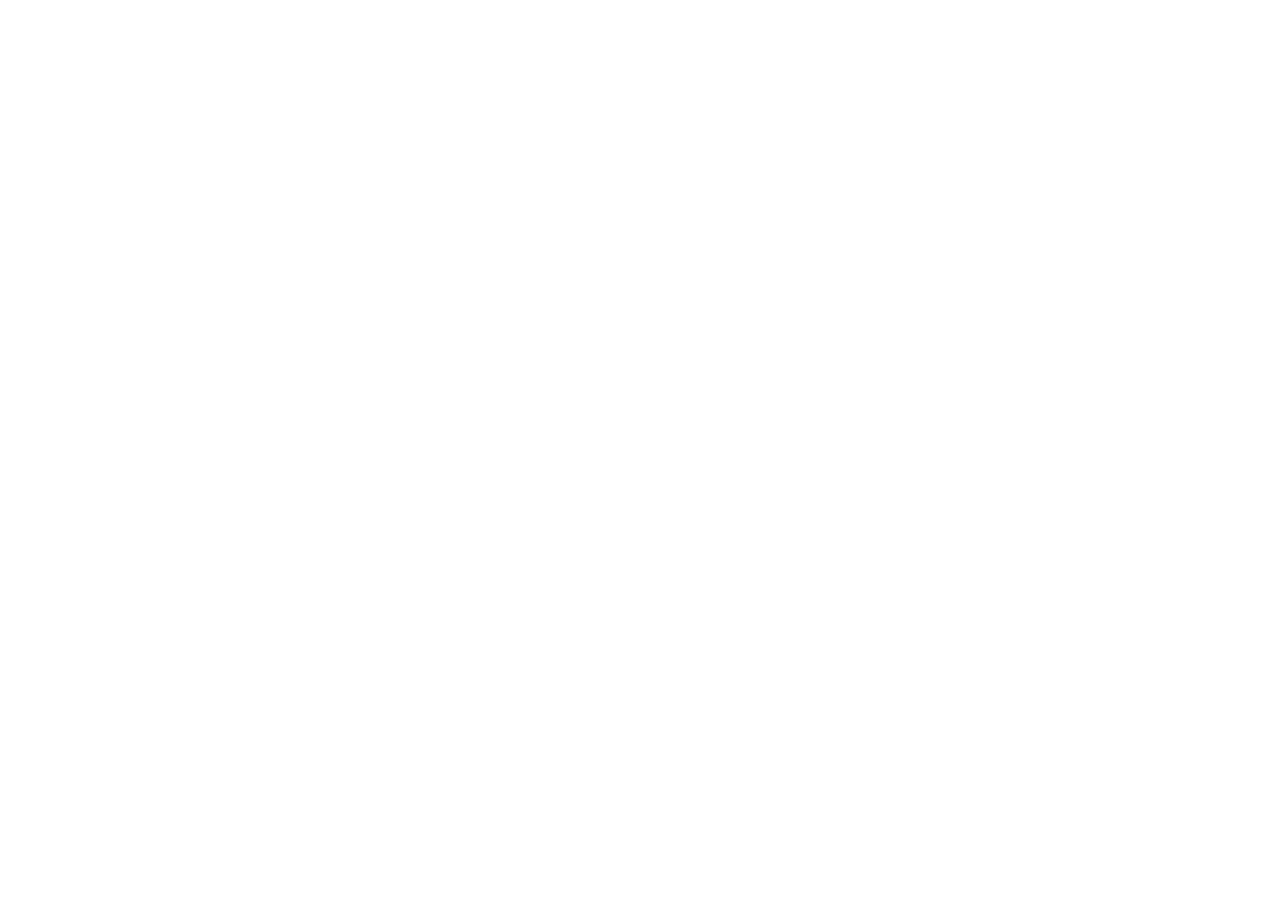
==== My_page/index.html @ 0530f571 "Empece a hacer mi portfolio" ====
<!DOCTYPE html>
<html lang="es-ar">
<head>
    <meta charset="UTF-8">
    <meta name="viewport" content="width=device-width, initial-scale=1.0">
    <title>Pagina Portfolio</title>
    <link rel="stylesheet" href="styles.css">
    <link rel="shortcut icon" href="/imagenes/pikachu.png">
    <link rel="preconnect" href="https://fonts.googleapis.com">
    <link rel="preconnect" href="https://fonts.gstatic.com" crossorigin>
    <link href="https://fonts.googleapis.com/css2?family=Ubuntu:ital,wght@0,300;0,400;0,500;0,700;1,300;1,400;1,500;1,700&display=swap" rel="stylesheet">
    
</head>
<body>
    
</body>
</html>
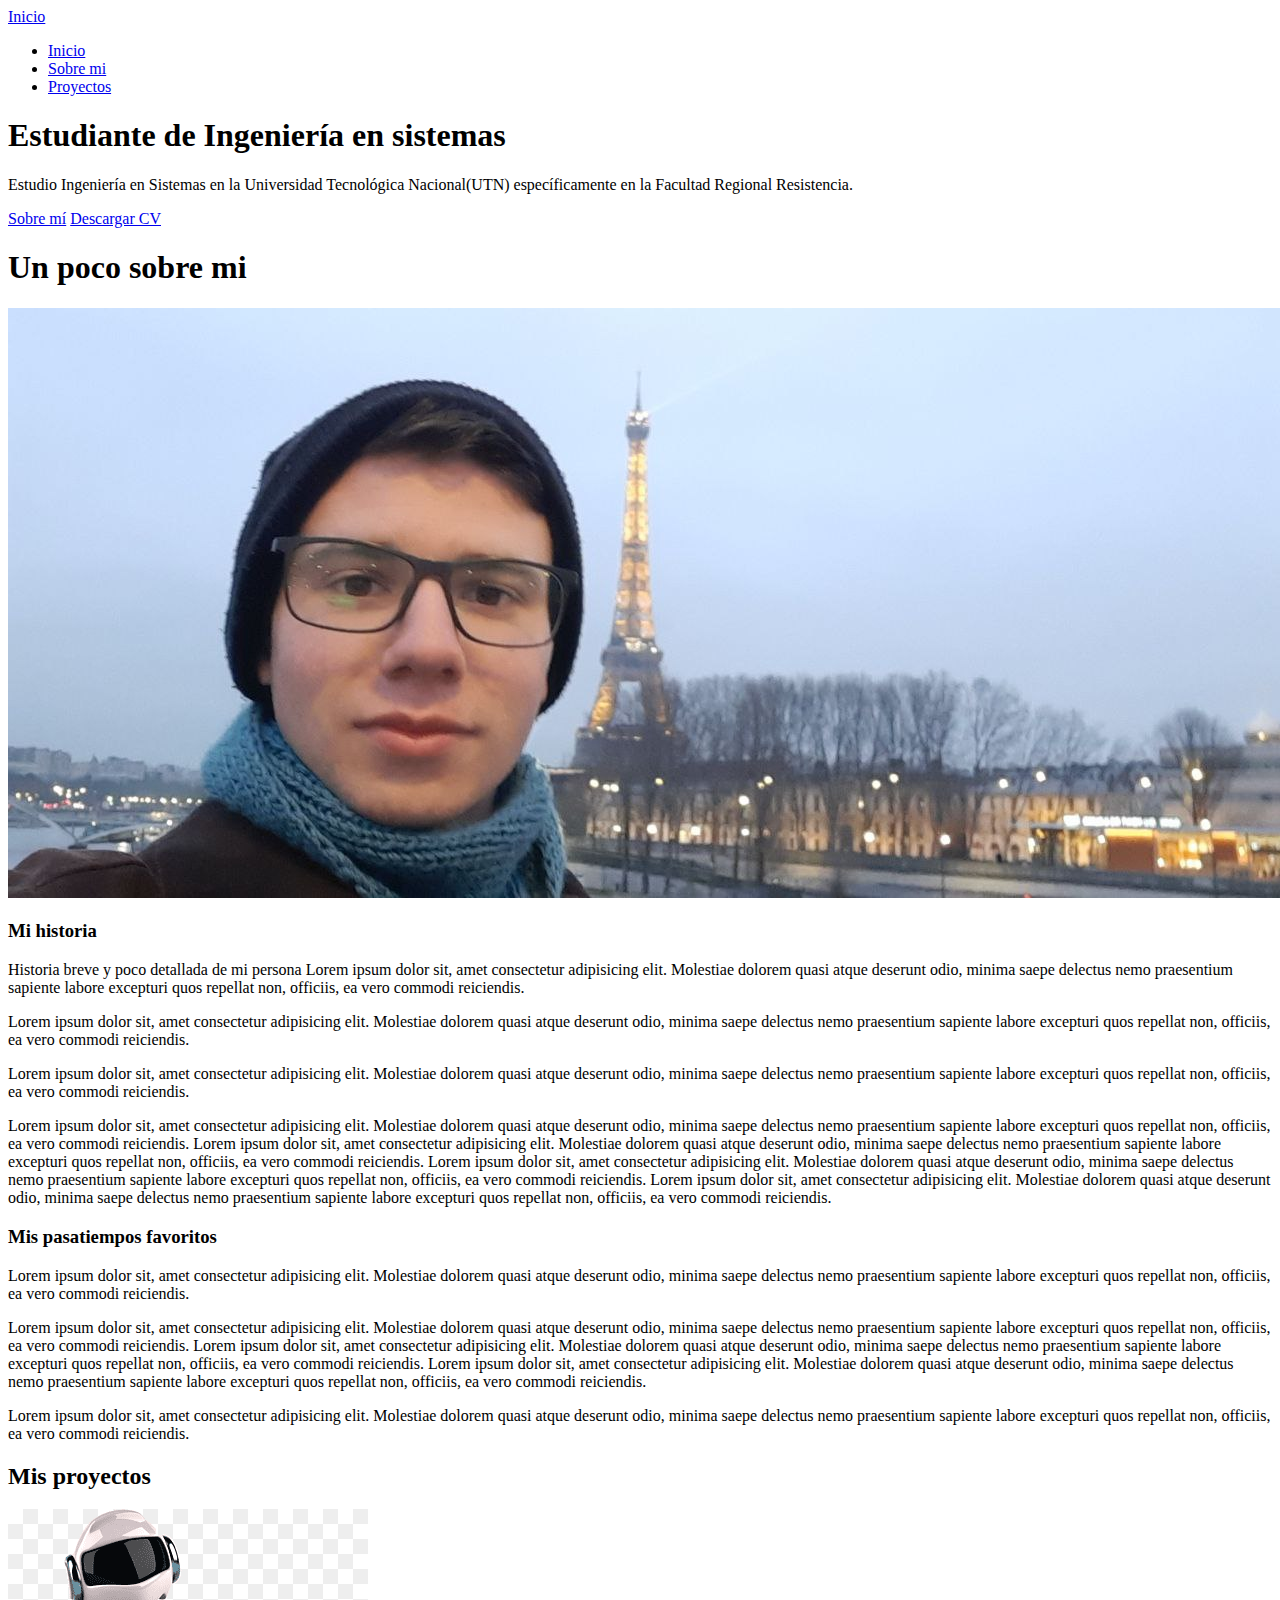
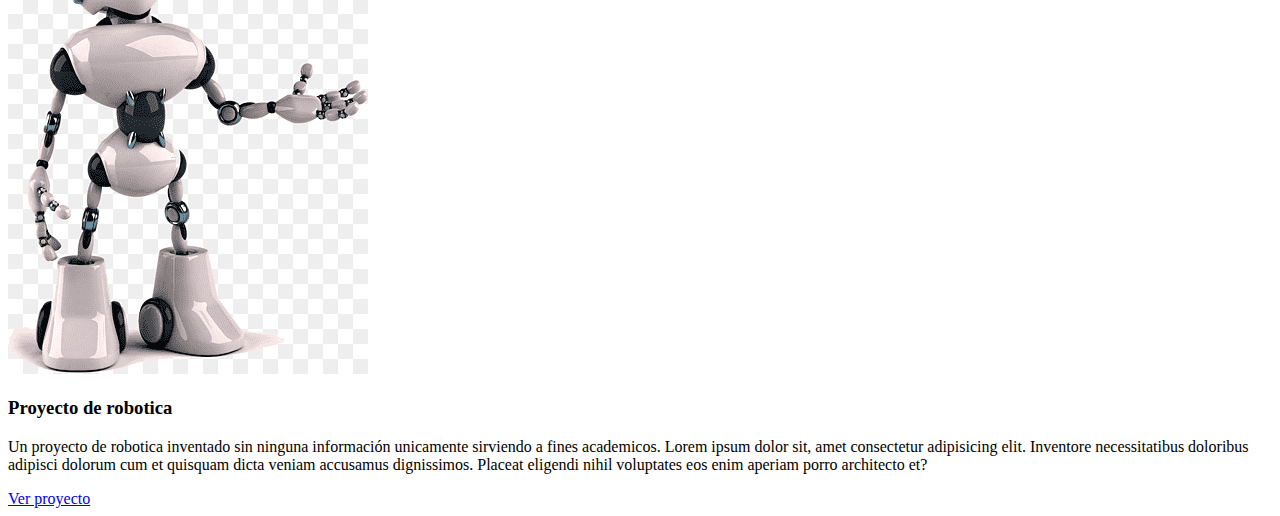
==== commit 88e1f723: "agregue mas detalle de reyeno a la pagina y unas fotos" ====
--- a/My_page/index.html
+++ b/My_page/index.html
@@ -12,6 +12,192 @@
     
 </head>
 <body>
-    
+    <header class="Encabezado">
+        <nav class="Menu">
+            <a class="Menu__enlace" href="#presentacion">Inicio</a>
+            <ul enlace__items>
+                <li class="enlace__items">
+                    <a class="enlace__enlace" href="#presentacion">Inicio</a>
+                </li>
+                <li class="enlace__items">
+                    <a class="enlace__enlace" href="#sobreMi">Sobre mi</a>
+                </li>
+                <li class="enlace__items">
+                    <a class="enlace__enlace" href="#proyectos">Proyectos</a>
+                </li>
+            </ul>
+        </nav>
+    </header>
+
+    <main class="principal">
+        <section class="presentacion" id="presentacion">
+          <div class="presentacion__contenedor_info">
+            <h1 class="presentacion__titulo">Estudiante de Ingeniería en sistemas</h1>
+                <p class="presentacion__parrafo">
+                Estudio Ingeniería en Sistemas en la Universidad Tecnológica Nacional(UTN) 
+                específicamente en la Facultad Regional Resistencia.
+                </p>
+            <div class="presentacion__contenedor_botones">
+                <a href="#sobre-mi" class="boton" role="button">Sobre mí</a>
+                <a href="/My_page/cv/cv.pdf" target="_blank" class="boton boton_oscuro" role="button">Descargar CV</a>
+            </div>
+
+            <article class="articulo sobre_mi" id="sobreMi">
+                <h1 class="articulo__titulo">Un poco sobre mi</h1>
+                <div class="articulo__contenedor_descripciones">
+                  <section class="seccion_descripcion">
+                    <div class="seccion_descripcion__porta_retrato">
+                      <img
+                        class="seccion_descripcion__imagen"
+                        src="/My_page/imagenes/mi_perfil.jpg"
+                        alt="Imagen de perfil del autor"
+                        title="Autor"
+                      />
+                    </div>
+                    <div
+                      class="seccion_descripcion__info scroll scroll_fino scroll_gris"
+                      aria-label="descripcion personal"
+                    >
+                      <h3 class="seccion_descripcion__titulo" id="mi_historia_titulo">
+                        Mi historia
+                      </h3>
+                      <p
+                        class="seccion_descripcion__parrafo"
+                        aria-label="Detalles de mi historia"
+                        aria-describedby="mi_historia_titulo"
+                      >
+                        Historia breve y poco detallada de mi persona
+                        Lorem ipsum dolor sit, amet consectetur adipisicing elit.
+                        Molestiae dolorem quasi atque deserunt odio, minima saepe
+                        delectus nemo praesentium sapiente labore excepturi quos
+                        repellat non, officiis, ea vero commodi reiciendis.
+                      </p>
+                      <p
+                        class="seccion_descripcion__parrafo"
+                        aria-label="Detalles de mi historia"
+                        aria-describedby="mi_historia_titulo"
+                      >
+                        Lorem ipsum dolor sit, amet consectetur adipisicing elit.
+                        Molestiae dolorem quasi atque deserunt odio, minima saepe
+                        delectus nemo praesentium sapiente labore excepturi quos
+                        repellat non, officiis, ea vero commodi reiciendis.
+                      </p>
+                      <p
+                        class="seccion_descripcion__parrafo"
+                        aria-label="Detalles de mi historia"
+                        aria-describedby="mi_historia_titulo"
+                      >
+                        Lorem ipsum dolor sit, amet consectetur adipisicing elit.
+                        Molestiae dolorem quasi atque deserunt odio, minima saepe
+                        delectus nemo praesentium sapiente labore excepturi quos
+                        repellat non, officiis, ea vero commodi reiciendis.
+                      </p>
+                      <p
+                        class="seccion_descripcion__parrafo"
+                        aria-label="Detalles de mi historia"
+                        aria-describedby="mi_historia_titulo"
+                      >
+                        Lorem ipsum dolor sit, amet consectetur adipisicing elit.
+                        Molestiae dolorem quasi atque deserunt odio, minima saepe
+                        delectus nemo praesentium sapiente labore excepturi quos
+                        repellat non, officiis, ea vero commodi reiciendis. Lorem ipsum
+                        dolor sit, amet consectetur adipisicing elit. Molestiae dolorem
+                        quasi atque deserunt odio, minima saepe delectus nemo
+                        praesentium sapiente labore excepturi quos repellat non,
+                        officiis, ea vero commodi reiciendis. Lorem ipsum dolor sit,
+                        amet consectetur adipisicing elit. Molestiae dolorem quasi atque
+                        deserunt odio, minima saepe delectus nemo praesentium sapiente
+                        labore excepturi quos repellat non, officiis, ea vero commodi
+                        reiciendis. Lorem ipsum dolor sit, amet consectetur adipisicing
+                        elit. Molestiae dolorem quasi atque deserunt odio, minima saepe
+                        delectus nemo praesentium sapiente labore excepturi quos
+                        repellat non, officiis, ea vero commodi reiciendis.
+                      </p>
+                    </div>
+                  </section>
+                  
+                  <section class="seccion_descripcion">
+                    <div
+                      class="seccion_descripcion__info scroll scroll_fino scroll_gris"
+                      aria-label="descripcion personal"
+                    >
+                      <h3 class="seccion_descripcion__titulo" id="mis_hobbies_titulo">
+                        Mis pasatiempos favoritos
+                      </h3>
+                      <p
+                        class="seccion_descripcion__parrafo"
+                        aria-label="Detalles de mis hobbies"
+                        aria-describedby="mis_hobbies_titulo"
+                      >
+                        Lorem ipsum dolor sit, amet consectetur adipisicing elit.
+                        Molestiae dolorem quasi atque deserunt odio, minima saepe
+                        delectus nemo praesentium sapiente labore excepturi quos
+                        repellat non, officiis, ea vero commodi reiciendis.
+                      </p>
+                      <p
+                        class="seccion_descripcion__parrafo"
+                        aria-label="Detalles de mis hobbies"
+                        aria-describedby="mis_hobbies_titulo"
+                      >
+                        Lorem ipsum dolor sit, amet consectetur adipisicing elit.
+                        Molestiae dolorem quasi atque deserunt odio, minima saepe
+                        delectus nemo praesentium sapiente labore excepturi quos
+                        repellat non, officiis, ea vero commodi reiciendis. Lorem ipsum
+                        dolor sit, amet consectetur adipisicing elit. Molestiae dolorem
+                        quasi atque deserunt odio, minima saepe delectus nemo
+                        praesentium sapiente labore excepturi quos repellat non,
+                        officiis, ea vero commodi reiciendis. Lorem ipsum dolor sit,
+                        amet consectetur adipisicing elit. Molestiae dolorem quasi atque
+                        deserunt odio, minima saepe delectus nemo praesentium sapiente
+                        labore excepturi quos repellat non, officiis, ea vero commodi
+                        reiciendis.
+                      </p>
+                      <p
+                        class="seccion_descripcion__parrafo"
+                        aria-label="Detalles de mis hobbies"
+                        aria-describedby="mis_hobbies_titulo"
+                      >
+                        Lorem ipsum dolor sit, amet consectetur adipisicing elit.
+                        Molestiae dolorem quasi atque deserunt odio, minima saepe
+                        delectus nemo praesentium sapiente labore excepturi quos
+                        repellat non, officiis, ea vero commodi reiciendis.
+                      </p>
+                     </div>
+                    </div>
+                  </section>
+
+                  <article class="articulo proyectos" id="proyectos">
+                    <h2 class="articulo__titulo">Mis proyectos</h2>
+                    <div class="contenedor_tarjetas_grid">
+                      <article
+                        class="tarjeta"
+                        aria-label="presentacion de proyecto personal"
+                      >
+                        <img
+                          class="tarjeta__imagen"
+                          src="/My_page/imagenes/robot.png"
+                          alt="imagen del proyecto"
+                          title="proyecto 1"
+                        />
+                        <div class="tarjeta__contenido">
+                          <h3 class="tarjeta__titulo" id="titulo_proyecto_1">Proyecto de robotica</h3>
+                          <span class="tarjeta__divisor"></span>
+                          <p
+                            class="tarjeta__parrafo scroll scroll_fino"
+                            aria-label="descripcion de proyecto personal"
+                            aria-describedby="titulo_proyecto_1"
+                          >
+                            Un proyecto de robotica inventado sin ninguna información
+                            unicamente sirviendo a fines academicos.
+                            Lorem ipsum dolor sit, amet consectetur adipisicing elit.
+                            Inventore necessitatibus doloribus adipisci dolorum cum et
+                            quisquam dicta veniam accusamus dignissimos. Placeat eligendi
+                            nihil voluptates eos enim aperiam porro architecto et?
+                          </p>
+                          <a href="#" class="boton boton_oscuro" target="_blank"
+                            >Ver proyecto</a
+                          >
+                        </div>
+                     </article>
 </body>
 </html>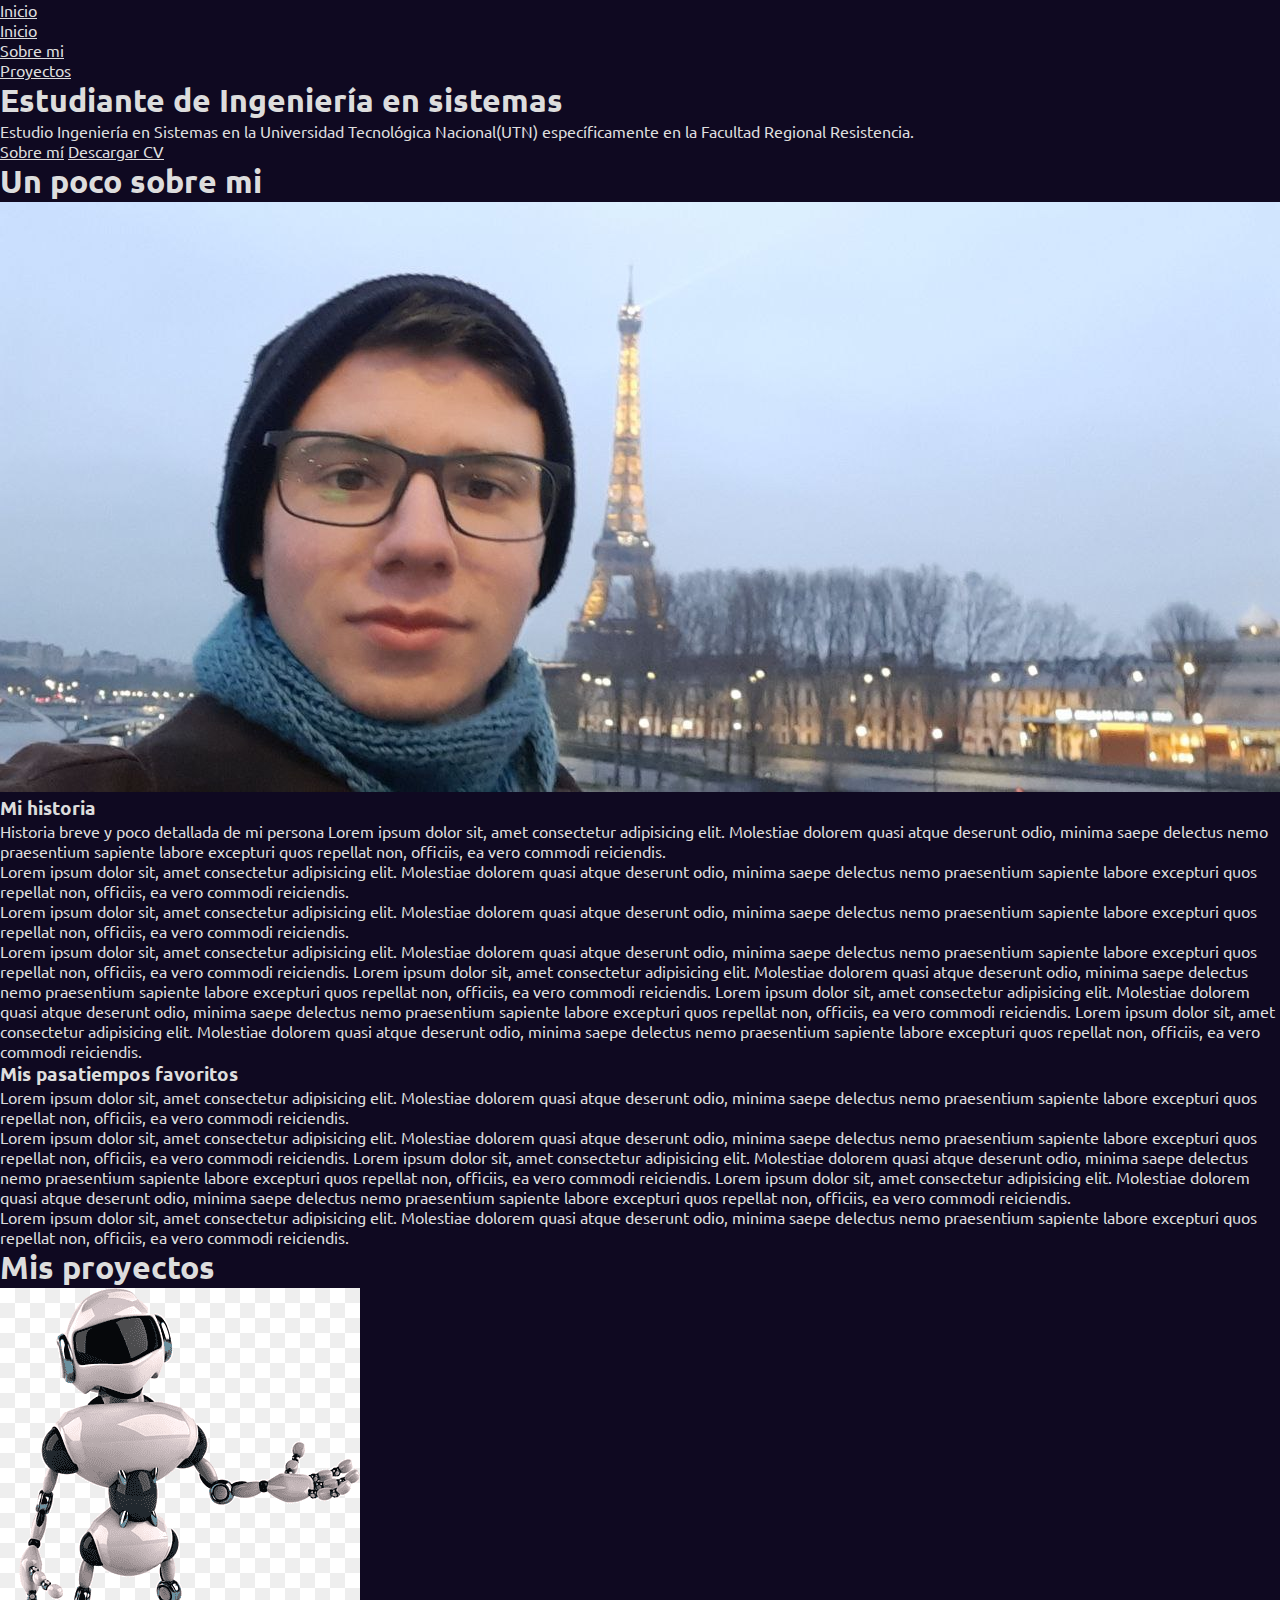
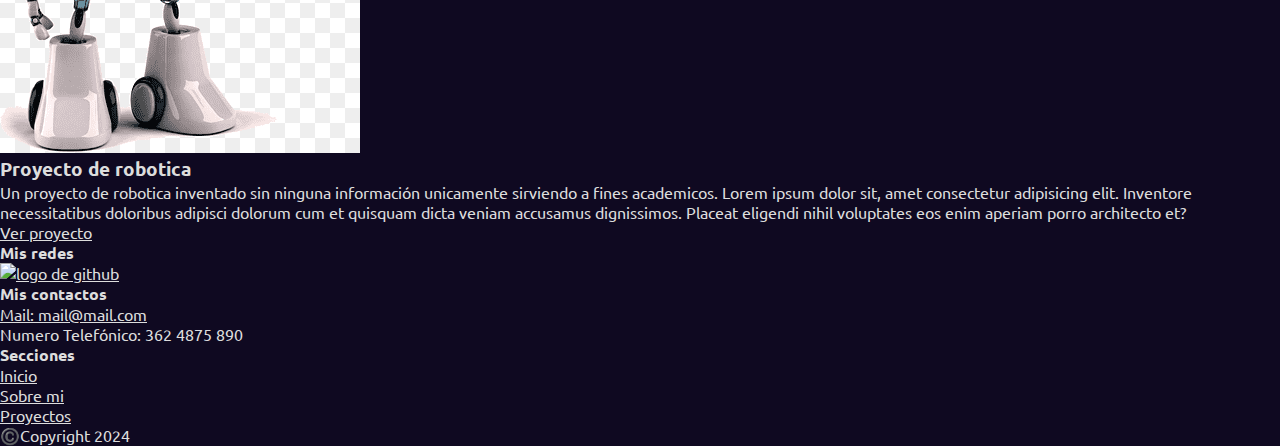
==== commit 828b856e: "se agregaron variables en css y un footer en el html" ====
--- a/My_page/index.html
+++ b/My_page/index.html
@@ -167,7 +167,7 @@
                   </section>
 
                   <article class="articulo proyectos" id="proyectos">
-                    <h2 class="articulo__titulo">Mis proyectos</h2>
+                    <h1 class="articulo__titulo">Mis proyectos</h1>
                     <div class="contenedor_tarjetas_grid">
                       <article
                         class="tarjeta"
@@ -197,7 +197,77 @@
                           <a href="#" class="boton boton_oscuro" target="_blank"
                             >Ver proyecto</a
                           >
+
+                          <footer class="pie_de_pagina" role="contentinfo">
+                            <!-- explicacion: la primer columna sera para nuestras redes,
+                              cabe aclarar que la estructura sera similar en todos los casos y solo habrá pequeños cambios -->
+                            <div class="pie_de_pagina__columna">
+                              <h4 class="pie_de_pagina__titulo_columna">Mis redes</h4>
+                              <ul class="enlaces enlaces_redes">
+                                <li class="enlaces__item">
+                                  <a
+                                    class="enlaces__enlace enlaces__enlace_footer"
+                                    href="https://github.com/Matrixas8"
+                                    target="_blank"
+                                    ><img
+                                      class="enlaces__icono"
+                                      src="./assets/images/logos/github-logo.png"
+                                      alt="logo de github"
+                                      title="github"
+                                  /></a>
+                                </li>
+                              </ul>
+                            </div>
+                            <!-- explicacion: la segunda columna sera para nuestros medios de contacto  -->
+                            <div class="pie_de_pagina__columna">
+                              <h4 class="pie_de_pagina__titulo_columna">Mis contactos</h4>
+                              <ul class="enlaces enlaces_vertical">
+                                <li class="enlaces__item">
+                                  <a
+                                    class="enlaces__enlace enlaces__enlace_footer"
+                                    href="mailto:mail@mail.com"
+                                    target="_blank"
+                                    >Mail: mail@mail.com</a
+                                  >
+                                </li>
+                                <li class="enlaces__item">
+                                    <a
+                                      class="enlaces__enlace enlaces__enlace_footer"
+                                      target="_blank"
+                                      >Numero Telefónico: 362 4875 890</a
+                                    >
+                                  </li>
+                              </ul>
+                            </div>
+                            <!-- explicacion: la ultima columna sera para los enlaces de navegacion -->
+                            <div class="pie_de_pagina__columna" role="navigation">
+                              <h4 class="pie_de_pagina__titulo_columna">Secciones</h4>
+                              <ul class="enlaces enlaces_vertical">
+                                <li class="enlaces__item">
+                                  <a
+                                    class="enlaces__enlace enlaces__enlace_footer"
+                                    href="#presentacion"
+                                    >Inicio</a
+                                  >
+                                </li>
+                                <li class="enlaces__item">
+                                  <a class="enlaces__enlace enlaces__enlace_footer" href="#sobreMi"
+                                    >Sobre mi</a
+                                  >
+                                </li>
+                                <li class="enlaces__item">
+                                  <a class="enlaces__enlace enlaces__enlace_footer" href="#proyectos"
+                                    >Proyectos</a
+                                  >
+                                </li>
+                              </ul>
+                            </div>
+                            <!-- por ultimo los derechos de la pagina -->
+                            <div class="pie_de_pagina__copyright">
+                              <p>©️Copyright 2024</p>
+                            </div>
+                          </footer>
                         </div>
                      </article>
-</body>
+    </body>
 </html>--- a/My_page/styles.css
+++ b/My_page/styles.css
@@ -0,0 +1,44 @@
+:root { /*variables*/
+    /* colors */
+    --texto-primario: #dddddd;
+    --texto-secundario: #d1d1d1;
+    --fondo-primario: #0f0921;
+    --fondo-primario-transparente: #0f092180;
+    --fondo-secundario: #0a0c13;
+    --color-primario: #2c2acb;
+    --color-primario-apagado: #2422a3;
+    --color-secundario: #9b70f9;
+    --color-terciario: #6f6f6f;
+  
+    /* sizes */
+    --presentacion-titulo-tamanio: 4rem;
+    --presentacion-titulo-tamanio-grande: 3.4rem;
+    --presentacion-descripcion-tamanio: 1.2rem;
+    --titulo-tamanio: 3rem;
+    --sub-titulo-tamanio: 2rem;
+    --texto-tamanio: 1.1rem;
+    --enlaces-tamanio: 1.2rem;
+    --texto-peso-grueso: 700;
+    --texto-peso-regular: 400;
+    --texto-peso-fino: 300;
+  }
+
+  * {
+    /* normalizador */
+    box-sizing: border-box;
+    padding: 0;
+    margin: 0;
+    /* generales */
+    color: var(--texto-primario);
+    scroll-behavior: smooth;
+    font-family: "Ubuntu", sans-serif;
+    font-style: normal;
+  }
+
+  html {
+    background-color: var(--fondo-primario);
+  }
+  body {
+    min-height: 100%;
+    position: relative;
+  }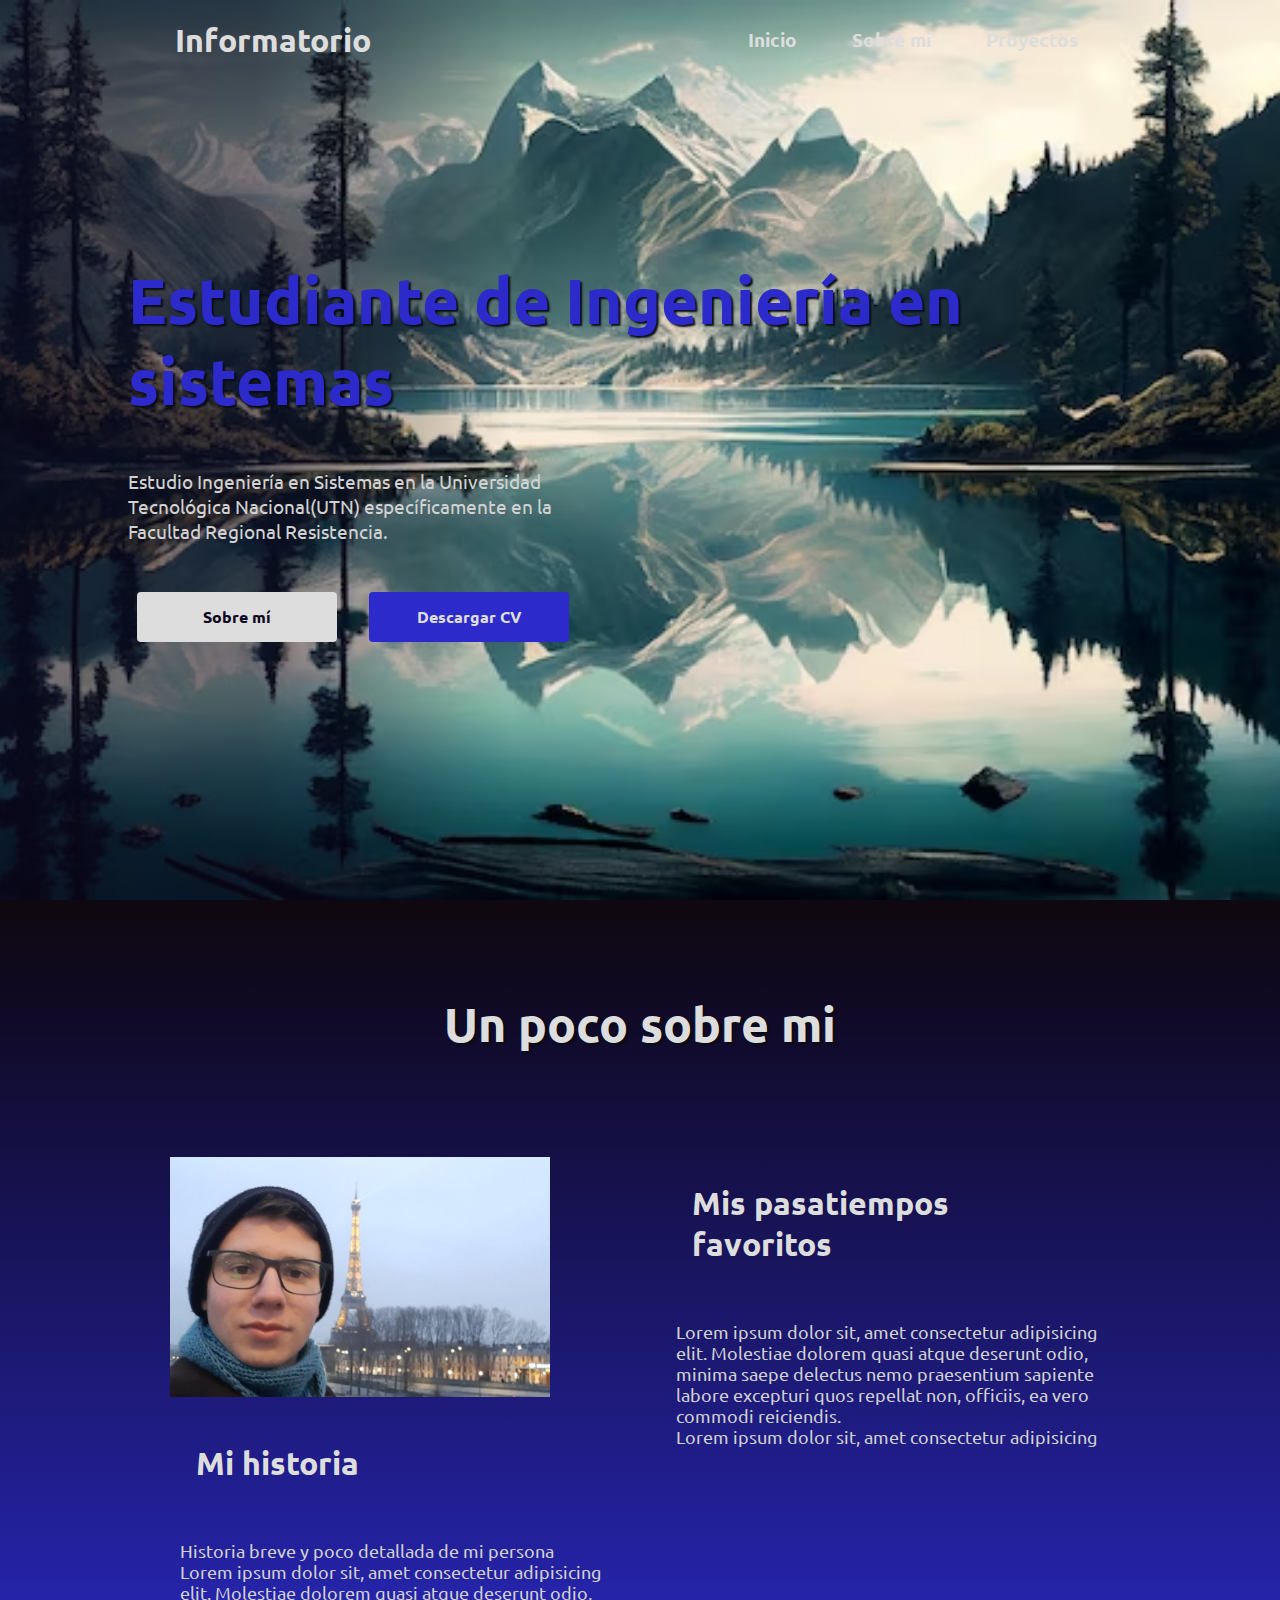
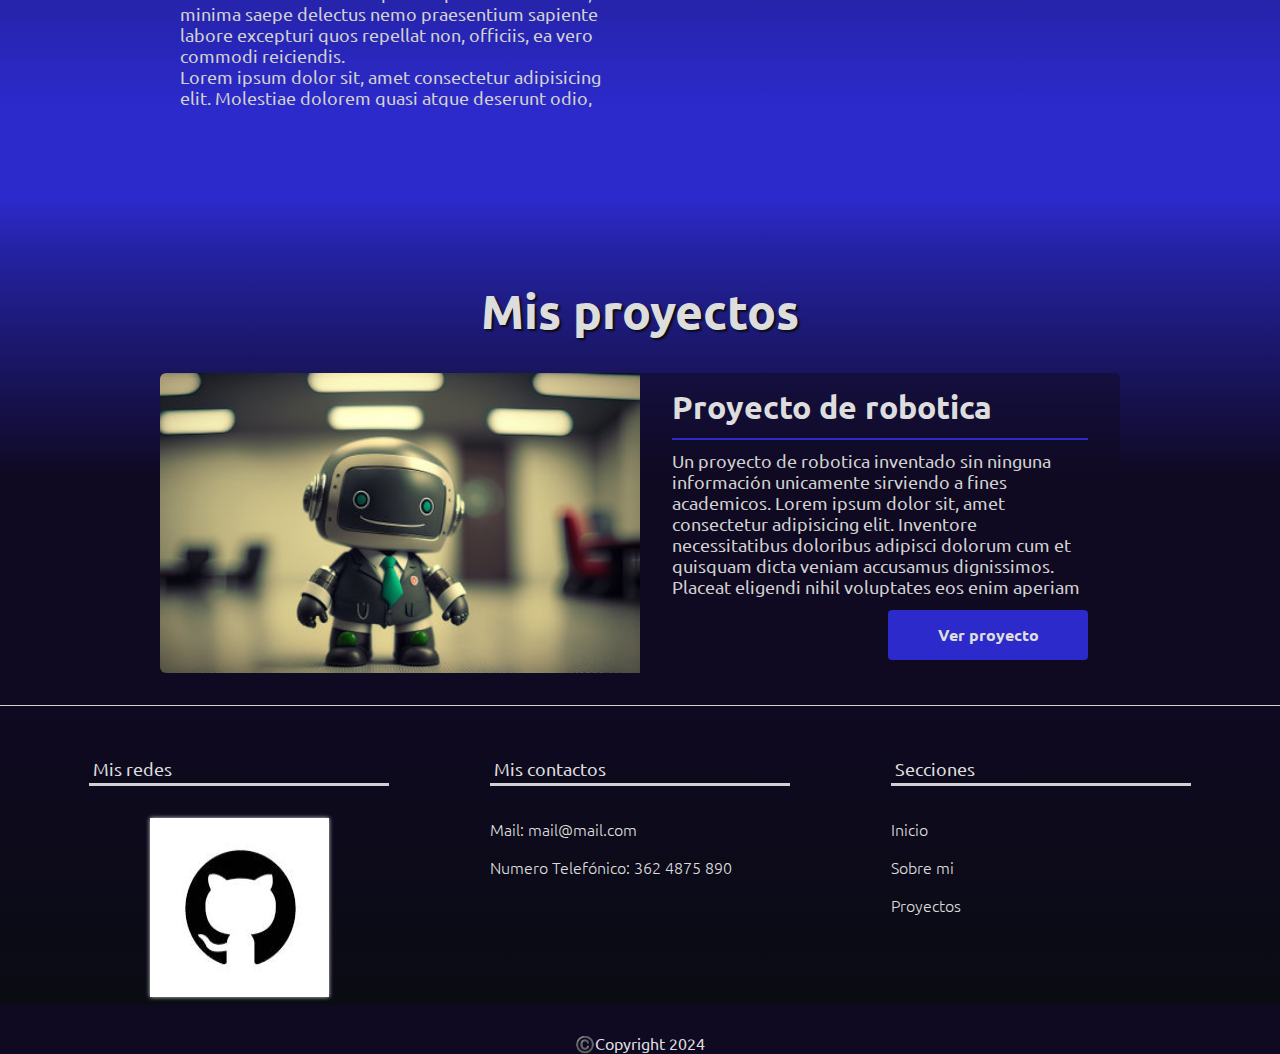
==== commit dbb6a3d0: "se agrego todas las modificaciones de css" ====
--- a/My_page/index.html
+++ b/My_page/index.html
@@ -14,16 +14,18 @@
 <body>
     <header class="Encabezado">
         <nav class="Menu">
-            <a class="Menu__enlace" href="#presentacion">Inicio</a>
-            <ul enlace__items>
-                <li class="enlace__items">
-                    <a class="enlace__enlace" href="#presentacion">Inicio</a>
+            <a class="Menu__enlace" href="#presentacion">
+                <h1 class="navegacion__titulo">Informatorio</h1>
+            </a>
+            <ul class="enlaces">
+                <li class="enlaces__item">
+                    <a class="enlaces__enlace" href="#presentacion">Inicio</a>
                 </li>
-                <li class="enlace__items">
-                    <a class="enlace__enlace" href="#sobreMi">Sobre mi</a>
+                <li class="enlaces__item">
+                    <a class="enlaces__enlace" href="#sobreMi">Sobre mi</a>
                 </li>
-                <li class="enlace__items">
-                    <a class="enlace__enlace" href="#proyectos">Proyectos</a>
+                <li class="enlaces__item">
+                    <a class="enlaces__enlace" href="#proyectos">Proyectos</a>
                 </li>
             </ul>
         </nav>
@@ -38,14 +40,16 @@
                 específicamente en la Facultad Regional Resistencia.
                 </p>
             <div class="presentacion__contenedor_botones">
-                <a href="#sobre-mi" class="boton" role="button">Sobre mí</a>
+                <a href="#sobreMi" class="boton" role="button">Sobre mí</a>
                 <a href="/My_page/cv/cv.pdf" target="_blank" class="boton boton_oscuro" role="button">Descargar CV</a>
             </div>
+          </div>
+        </section>
 
-            <article class="articulo sobre_mi" id="sobreMi">
-                <h1 class="articulo__titulo">Un poco sobre mi</h1>
-                <div class="articulo__contenedor_descripciones">
-                  <section class="seccion_descripcion">
+        <article class="articulo sobreMi" id="sobreMi">
+            <h1 class="articulo__titulo">Un poco sobre mi</h1>
+            <div class="articulo__contenedor_descripciones">
+                <section class="seccion_descripcion">
                     <div class="seccion_descripcion__porta_retrato">
                       <img
                         class="seccion_descripcion__imagen"
@@ -114,16 +118,16 @@
                         repellat non, officiis, ea vero commodi reiciendis.
                       </p>
                     </div>
-                  </section>
+                </section>
                   
-                  <section class="seccion_descripcion">
+                <section class="seccion_descripcion">
                     <div
                       class="seccion_descripcion__info scroll scroll_fino scroll_gris"
                       aria-label="descripcion personal"
                     >
-                      <h3 class="seccion_descripcion__titulo" id="mis_hobbies_titulo">
+                    <h3 class="seccion_descripcion__titulo" id="mis_hobbies_titulo">
                         Mis pasatiempos favoritos
-                      </h3>
+                    </h3>
                       <p
                         class="seccion_descripcion__parrafo"
                         aria-label="Detalles de mis hobbies"
@@ -164,110 +168,107 @@
                       </p>
                      </div>
                     </div>
-                  </section>
+                </section>
+            </div>
+        </article>
+    <article class="articulo proyectos" id="proyectos">
+        <h1 class="articulo__titulo">Mis proyectos</h1>
+        <div class="contenedor_tarjetas_grid">
+            <article
+            class="tarjeta"
+            aria-label="presentacion de proyecto personal"
+            >
+            <img
+                class="tarjeta__imagen"
+                src="/My_page/imagenes/robot.png"
+                alt="imagen del proyecto"
+                title="proyecto 1"
+            />
+            <div class="tarjeta__contenido">
+                <h3 class="tarjeta__titulo" id="titulo_proyecto_1">Proyecto de robotica</h3>
+                <span class="tarjeta__divisor"></span>
+                <p
+                class="tarjeta__parrafo scroll scroll_fino"
+                aria-label="descripcion de proyecto personal"
+                aria-describedby="titulo_proyecto_1"
+                >
+                Un proyecto de robotica inventado sin ninguna información
+                unicamente sirviendo a fines academicos.
+                Lorem ipsum dolor sit, amet consectetur adipisicing elit.
+                Inventore necessitatibus doloribus adipisci dolorum cum et
+                quisquam dicta veniam accusamus dignissimos. Placeat eligendi
+                nihil voluptates eos enim aperiam porro architecto et?
+                </p>
+                <a href="#" class="boton boton_oscuro" target="_blank">Ver proyecto</a>
+            </div>
+    </article>
+    </main>
 
-                  <article class="articulo proyectos" id="proyectos">
-                    <h1 class="articulo__titulo">Mis proyectos</h1>
-                    <div class="contenedor_tarjetas_grid">
-                      <article
-                        class="tarjeta"
-                        aria-label="presentacion de proyecto personal"
-                      >
-                        <img
-                          class="tarjeta__imagen"
-                          src="/My_page/imagenes/robot.png"
-                          alt="imagen del proyecto"
-                          title="proyecto 1"
-                        />
-                        <div class="tarjeta__contenido">
-                          <h3 class="tarjeta__titulo" id="titulo_proyecto_1">Proyecto de robotica</h3>
-                          <span class="tarjeta__divisor"></span>
-                          <p
-                            class="tarjeta__parrafo scroll scroll_fino"
-                            aria-label="descripcion de proyecto personal"
-                            aria-describedby="titulo_proyecto_1"
-                          >
-                            Un proyecto de robotica inventado sin ninguna información
-                            unicamente sirviendo a fines academicos.
-                            Lorem ipsum dolor sit, amet consectetur adipisicing elit.
-                            Inventore necessitatibus doloribus adipisci dolorum cum et
-                            quisquam dicta veniam accusamus dignissimos. Placeat eligendi
-                            nihil voluptates eos enim aperiam porro architecto et?
-                          </p>
-                          <a href="#" class="boton boton_oscuro" target="_blank"
-                            >Ver proyecto</a
-                          >
-
-                          <footer class="pie_de_pagina" role="contentinfo">
-                            <!-- explicacion: la primer columna sera para nuestras redes,
-                              cabe aclarar que la estructura sera similar en todos los casos y solo habrá pequeños cambios -->
-                            <div class="pie_de_pagina__columna">
-                              <h4 class="pie_de_pagina__titulo_columna">Mis redes</h4>
-                              <ul class="enlaces enlaces_redes">
-                                <li class="enlaces__item">
-                                  <a
-                                    class="enlaces__enlace enlaces__enlace_footer"
-                                    href="https://github.com/Matrixas8"
-                                    target="_blank"
-                                    ><img
-                                      class="enlaces__icono"
-                                      src="./assets/images/logos/github-logo.png"
-                                      alt="logo de github"
-                                      title="github"
-                                  /></a>
-                                </li>
-                              </ul>
-                            </div>
-                            <!-- explicacion: la segunda columna sera para nuestros medios de contacto  -->
-                            <div class="pie_de_pagina__columna">
-                              <h4 class="pie_de_pagina__titulo_columna">Mis contactos</h4>
-                              <ul class="enlaces enlaces_vertical">
-                                <li class="enlaces__item">
-                                  <a
-                                    class="enlaces__enlace enlaces__enlace_footer"
-                                    href="mailto:mail@mail.com"
-                                    target="_blank"
-                                    >Mail: mail@mail.com</a
-                                  >
-                                </li>
-                                <li class="enlaces__item">
-                                    <a
-                                      class="enlaces__enlace enlaces__enlace_footer"
-                                      target="_blank"
-                                      >Numero Telefónico: 362 4875 890</a
-                                    >
-                                  </li>
-                              </ul>
-                            </div>
-                            <!-- explicacion: la ultima columna sera para los enlaces de navegacion -->
-                            <div class="pie_de_pagina__columna" role="navigation">
-                              <h4 class="pie_de_pagina__titulo_columna">Secciones</h4>
-                              <ul class="enlaces enlaces_vertical">
-                                <li class="enlaces__item">
-                                  <a
-                                    class="enlaces__enlace enlaces__enlace_footer"
-                                    href="#presentacion"
-                                    >Inicio</a
-                                  >
-                                </li>
-                                <li class="enlaces__item">
-                                  <a class="enlaces__enlace enlaces__enlace_footer" href="#sobreMi"
-                                    >Sobre mi</a
-                                  >
-                                </li>
-                                <li class="enlaces__item">
-                                  <a class="enlaces__enlace enlaces__enlace_footer" href="#proyectos"
-                                    >Proyectos</a
-                                  >
-                                </li>
-                              </ul>
-                            </div>
-                            <!-- por ultimo los derechos de la pagina -->
-                            <div class="pie_de_pagina__copyright">
-                              <p>©️Copyright 2024</p>
-                            </div>
-                          </footer>
-                        </div>
-                     </article>
+    <footer class="pie_de_pagina" role="contentinfo">
+        <!-- explicacion: la primer columna sera para nuestras redes,
+        cabe aclarar que la estructura sera similar en todos los casos y solo habrá pequeños cambios -->
+        <div class="pie_de_pagina__columna">
+            <h4 class="pie_de_pagina__titulo_columna">Mis redes</h4>
+                <ul class="enlaces enlaces_redes">
+                    <li class="enlaces__item">
+                        <a
+                            class="enlaces__enlace enlaces__enlace_footer"
+                            href="https://github.com/Matrixas8"
+                            target="_blank"
+                            ><img
+                                class="enlaces__icono"
+                                src="/My_page/imagenes/githubphoto.png"
+                                alt="logo de github"
+                                title="github"
+                            />
+                        </a>
+                    </li>
+                </ul>
+        </div>
+            <!-- explicacion: la segunda columna sera para nuestros medios de contacto  -->
+            <div class="pie_de_pagina__columna">
+                <h4 class="pie_de_pagina__titulo_columna">Mis contactos</h4>
+                    <ul class="enlaces enlaces_vertical">
+                        <li class="enlaces__item">
+                            <a
+                                class="enlaces__enlace enlaces__enlace_footer"
+                                href="mailto:mail@mail.com"
+                                target="_blank"
+                                >Mail: mail@mail.com</a
+                            >
+                        </li>
+                        <li class="enlaces__item">
+                            <a
+                                class="enlaces__enlace enlaces__enlace_footer"
+                                target="_blank"
+                                >Numero Telefónico: 362 4875 890</a
+                            >
+                        </li>
+                    </ul>
+            </div>
+            <!-- explicacion: la ultima columna sera para los enlaces de navegacion -->
+            <div class="pie_de_pagina__columna" role="navigation">
+                <h4 class="pie_de_pagina__titulo_columna">Secciones</h4>
+                <ul class="enlaces enlaces_vertical">
+                    <li class="enlaces__item">
+                        <a
+                            class="enlaces__enlace enlaces__enlace_footer"
+                            href="#presentacion"
+                            >Inicio</a
+                        >
+                    </li>
+                    <li class="enlaces__item">
+                        <a class="enlaces__enlace enlaces__enlace_footer" href="#sobreMi">Sobre mi</a>
+                    </li>
+                    <li class="enlaces__item">
+                        <a class="enlaces__enlace enlaces__enlace_footer" href="#proyectos">Proyectos</a>
+                    </li>
+                </ul>
+            </div>
+            <!-- por ultimo los derechos de la pagina -->
+            <div class="pie_de_pagina__copyright">
+                <p>©️Copyright 2024</p>
+            </div>
+    </footer>
     </body>
 </html>--- a/My_page/styles.css
+++ b/My_page/styles.css
@@ -1,5 +1,5 @@
 :root { /*variables*/
-    /* colors */
+/*COLORES VARIABLES*/
     --texto-primario: #dddddd;
     --texto-secundario: #d1d1d1;
     --fondo-primario: #0f0921;
@@ -9,8 +9,8 @@
     --color-primario-apagado: #2422a3;
     --color-secundario: #9b70f9;
     --color-terciario: #6f6f6f;
-  
-    /* sizes */
+
+    /*TAMAÑOS VARIABLES*/
     --presentacion-titulo-tamanio: 4rem;
     --presentacion-titulo-tamanio-grande: 3.4rem;
     --presentacion-descripcion-tamanio: 1.2rem;
@@ -21,10 +21,10 @@
     --texto-peso-grueso: 700;
     --texto-peso-regular: 400;
     --texto-peso-fino: 300;
-  }
-
-  * {
-    /* normalizador */
+}
+
+* {
+    /*NORMALIZADOR*/
     box-sizing: border-box;
     padding: 0;
     margin: 0;
@@ -33,12 +33,304 @@
     scroll-behavior: smooth;
     font-family: "Ubuntu", sans-serif;
     font-style: normal;
-  }
-
-  html {
+}
+
+html {
     background-color: var(--fondo-primario);
-  }
-  body {
+}
+body {
     min-height: 100%;
     position: relative;
-  }+}
+
+/*ENCABEZADO*/
+.Encabezado {
+    position: absolute;
+    width: 100%;
+    left: 0;
+    top: 0;
+}
+.Menu {
+    height: 80px;
+    display: flex;
+    justify-content: space-around;
+    align-items: center;
+    background-color: transparent;
+}
+.Menu__enlace {
+    text-decoration: none;
+    color: black;
+}
+.Menu__titulo {
+    font-size: var(--titulo-tamanio);
+    text-shadow: 2px 2px 2px var(--fondo-secundario);
+}
+
+/*PRINCIPAL*/
+.principal {
+    background-color: var(--fondo-primario);
+}
+
+/*PRESENTACION*/
+.presentacion {
+    width: 100%;
+    height: 100vh;
+    background-image: url(/My_page/imagenes/imagen_fondo.png);
+    background-size: cover;
+    background-position: center;
+}
+.presentacion__contenedor_info {
+    width: 100%;
+    height: 100%;
+    padding: 10%;
+    display: flex;
+    flex-direction: column;
+    justify-content: center;
+    align-items: flex-start;
+    gap: 3rem;
+    background: linear-gradient(
+        90deg,
+        var(--fondo-primario-transparente) 20%,
+        transparent 40%
+    );
+}
+
+.presentacion__contenedor_botones {
+    width: 450px;
+    display: flex;
+    justify-content: center;
+    gap: 2rem;
+  }
+  
+.presentacion__titulo {
+    font-size: var(--presentacion-titulo-tamanio);
+    color: var(--color-primario);
+    text-shadow: 2px 2px 2px var(--fondo-secundario);
+    /*  animation: cambiar-color 8s linear infinite alternate; */
+}
+  
+.presentacion__parrafo {
+    max-width: 460px;
+    font-size: var(--presentacion-descripcion-tamanio);
+    color: var(--texto-secundario);
+    text-wrap: pretty;
+}
+/*ARTICULO*/
+.articulo {
+    width: 100%;
+    height: 100vh;
+    padding: 2rem 10rem;
+    display: flex;
+    flex-direction: column;
+    justify-content: space-evenly;
+    align-items: center;
+    gap: 1rem;
+}
+.sobreMi {
+    background: linear-gradient(
+      180deg,
+      rgb(15 8 16) 0%,
+      var(--fondo-primario) 10%,
+      var(--color-primario-apagado) 75%,
+      var(--color-primario) 90%
+    );
+}
+.proyectos {
+    padding-top: 5rem;
+    background: linear-gradient(
+      180deg,
+      var(--color-primario) 0%,
+      var(--color-primario-apagado) 10%,
+      var(--fondo-primario) 55%
+    );
+    height: max-content;
+}
+
+.articulo__titulo {
+    font-size: var(--titulo-tamanio);
+    text-align: center;
+    margin-bottom: 1rem;
+    text-shadow: 2px 2px 2px var(--fondo-secundario);
+}
+.articulo__contenedor_descripciones {
+    display: flex;
+    justify-content: center;
+    gap: 2rem;
+}
+
+.seccion_descripcion__porta_retrato {
+    height: 260px;
+    width: 400px;
+    padding: 10px;
+    background-color: transparent;
+    cursor: pointer;
+}
+.seccion_descripcion__imagen {
+    width: 100%;
+    height: 240px;
+    object-fit: cover;
+}
+
+.seccion_descripcion__info {
+    display: flex;
+    flex-direction: column;
+    max-width: 800px;
+    max-height: 300px;
+    align-items: flex-start;
+    overflow-y: auto;
+    overflow-x: hidden;
+    padding: 20px;
+}
+.seccion_descripcion__titulo {
+    font-size: var(--sub-titulo-tamanio);
+    width: 400px;
+    padding: 1rem;
+    margin-bottom: 40px;
+}
+.seccion_descripcion__parrafo {
+    font-size: var(--texto-tamanio);
+    color: var(--texto-secundario);
+    text-wrap: pretty;
+}
+
+.contenedor_tarjetas_grid {
+    display: grid;
+    grid-template-columns: 1fr;
+    grid-template-rows: 1fr;
+    gap: 2rem;
+}
+
+/*PIE DE PAGINA*/
+.pie_de_pagina {
+    width: 100%;
+    height: 300px;
+    display: flex;
+    padding: 20px;
+    padding-top: 3rem;
+    justify-content: space-evenly;
+    align-items: flex-start;
+    flex-wrap: wrap;
+    gap: 2rem;
+    background-color: var(--fondo-primario);
+    background: linear-gradient(
+      180deg,
+      var(--fondo-primario) 0%,
+      var(--fondo-secundario) 100%
+    );
+    border-top: 1px solid var(--texto-secundario);
+}
+.pie_de_pagina__columna {
+    flex-basis: 300px;
+    min-height: 100px;
+    display: flex;
+    flex-direction: column;
+    justify-content: flex-start;
+    align-items: flex-start;
+    gap: 2rem;
+}
+.pie_de_pagina__copyright {
+    flex-basis: 100%;
+    display: flex;
+    justify-content: center;
+    align-items: center;
+}
+.pie_de_pagina__titulo_columna {
+    width: 100%;
+    font-size: var(--texto-tamanio);
+    font-weight: var(--texto-peso-regular);
+    padding: 4px;
+    border-bottom: 3px solid var(--texto-secundario);
+}
+
+/*ENLACES*/ 
+.enlaces {
+    width: 30%;
+    display: flex;
+    justify-content: space-around;
+    align-items: center;
+}
+.enlaces_redes {
+    width: 100%;
+}
+.enlaces_vertical {
+    width: 100%;
+    flex-direction: column;
+    gap: 1rem;
+    align-items: flex-start;
+}
+.enlaces__item {
+    list-style: none;
+}
+.enlaces__enlace {
+    font-size: var(--enlaces-tamanio);
+    font-weight: var(--texto-peso-grueso);
+    color: var(--texto-primario);
+    text-decoration: none;
+}
+.enlaces__enlace_footer {
+    font-size: var(--enlaces-tamanio-pequenio);
+    font-weight: var(--texto-peso-fino);
+}
+.enlaces__icono {
+    aspect-ratio: 1;
+    filter: drop-shadow(0px 0px 2px var(--texto-primario));
+}
+
+/*BOTONES*/
+.boton {
+    display: flex;
+    justify-content: center;
+    align-items: center;
+    width: 200px;
+    height: 50px;
+    font-weight: var(--texto-peso-grueso);
+    text-decoration: none;
+    background-color: var(--texto-primario);
+    color: var(--fondo-primario);
+    border-radius: 4px;
+}
+.boton_oscuro {
+    color: var(--texto-primario);
+    background-color: var(--color-primario);
+}
+
+  /*TARJETAS*/
+.tarjeta {
+    height: 300px;
+    background-color: var(--fondo-primario-transparente);
+    border-radius: 0.375rem;
+    box-shadow: 0 0 8px var(--color-primario-transparente); 
+    overflow: hidden;
+    display: flex;
+}
+.tarjeta__contenido {
+    padding: 0 2rem;
+    display: flex;
+    flex-direction: column;
+    justify-content: center;
+    align-items: flex-start;
+    gap: 10px;
+}
+.tarjeta__contenido .boton {
+    align-self: flex-end;
+}
+.tarjeta__titulo {
+    font-size: var(--sub-titulo-tamanio);
+}
+.tarjeta__divisor {
+    width: 100%;
+    height: 2px;
+    background-color: var(--color-primario);
+}
+.tarjeta__parrafo {
+    font-size: var(--texto-tamanio);
+    color: var(--texto-secundario);
+    overflow: auto;
+    flex-basis: 150px;
+    text-wrap: pretty;
+}
+.tarjeta__imagen {
+    height: 100%;
+    width: 50%;
+    object-fit: cover;
+}